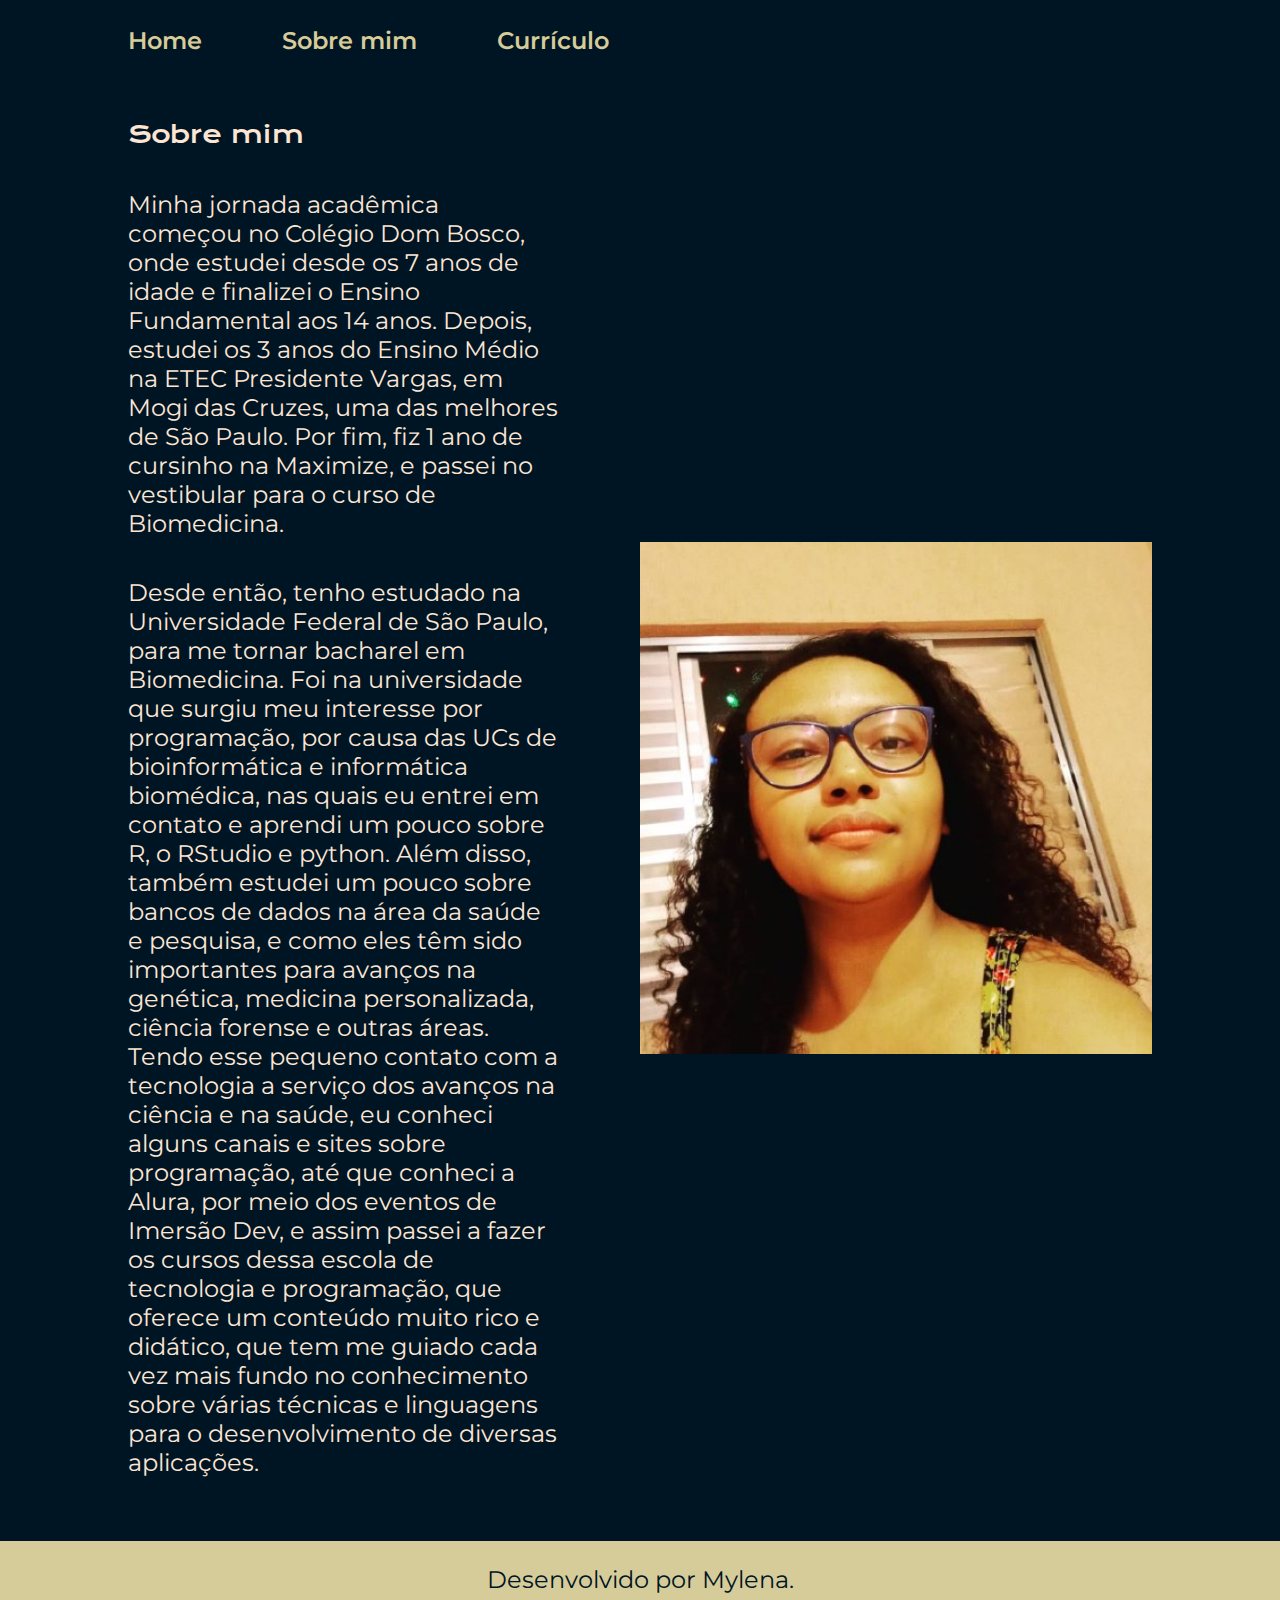
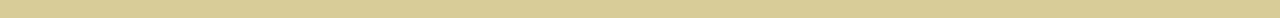
==== about.html @ f227650b "Portifólio pessoal e currículo" ====
<!DOCTYPE html>
<html lang="pt-br">
<head>
    <meta charset="UTF-8">
    <meta name="viewport" content="width=device-width, initial-scale=1.0">
    <title>Sobre mim</title>
    <link rel="stylesheet" href="./styles/style.css">
</head>
<body>
    <header class="cabecalho">
        <nav class="cabecalho__menu">
            <a class="cabecalho__menu__link" href="index.html">Home</a>
            <a class="cabecalho__menu__link" href="about.html">Sobre mim</a>
            <a class="cabecalho__menu__link" href="curriculo.html">Currículo</a>
        </nav>
    </header>
    <main class="apresentacao">
        <section class="apresentacao__conteudo">
            <h1 class="apresentacao__conteudo__titulo">Sobre mim</h1>
            <p class="apresentacao__conteudo__texto">Minha jornada acadêmica começou no Colégio Dom Bosco, onde estudei desde os 7 anos de idade e finalizei o Ensino Fundamental aos 14 anos. Depois, estudei os 3 anos do Ensino Médio na ETEC Presidente Vargas, em Mogi das Cruzes, uma das melhores de São Paulo. Por fim, fiz 1 ano de cursinho na Maximize, e passei no vestibular para o curso de Biomedicina.</p>
            <p class="apresentacao__conteudo__texto">Desde então, tenho estudado na Universidade Federal de São Paulo, para me tornar bacharel em Biomedicina. Foi na universidade que surgiu meu interesse por programação, por causa das UCs de bioinformática e informática biomédica, nas quais eu entrei em contato e aprendi um pouco sobre R, o RStudio e python. Além disso, também estudei um pouco sobre bancos de dados na área da saúde e pesquisa, e como eles têm sido importantes para avanços na genética, medicina personalizada, ciência forense e outras áreas. Tendo esse pequeno contato com a tecnologia a serviço dos avanços na ciência e na saúde, eu conheci alguns canais e sites sobre programação, até que conheci a Alura, por meio dos eventos de Imersão Dev, e assim passei a fazer os cursos dessa escola de tecnologia e programação, que oferece um conteúdo muito rico e didático, que tem me guiado cada vez mais fundo no conhecimento sobre várias técnicas e linguagens para o desenvolvimento de diversas aplicações.</p>
        </section>
        <img class="apresentacao__imagem" src="./assets/minha-foto.jpg" alt="Foto da Mylena Marques.">
    </main>
    <footer class="rodape">
        <p>Desenvolvido por Mylena.</p>
    </footer>
</body>
</html>
---- styles/style.css ----
@import url('https://fonts.googleapis.com/css2?family=Krona+One&family=Montserrat:wght@400;600&display=swap');

:root{
    --cor-primaria: #001524;
    --cor-secundaria: #FDE5D4;
    --cor-terciaria: #D6CC99;
    --cor-hover: #445D48;

    --tamanho-texto: 1.5rem;
    --tamanho-titulo: 2.25rem;
    --fonte-primaria: 'Krona One',sans-serif;
    --fonte-secundaria: 'Montserrat',sans-serif;
}

/* Esse é o nosso reset CSS */
*{
    margin: 0;
    padding: 0;
}

body{
    /* height: 100vh; */
    box-sizing: border-box;
    background-color: var(--cor-primaria);
    color:var(--cor-secundaria);
}

.cabecalho{
    padding: 2% 0% 0% 10%;
}

.cabecalho__menu{
    display: flex;
    gap: 80px;
}

.cabecalho__menu__link{
    font-family: var(--fonte-secundaria);
    font-size: var(--tamanho-texto);
    font-weight: 600;
    text-decoration: none;
    color: var(--cor-terciaria);
}

.cabecalho__menu__link:hover{
    color: var(--cor-hover);
}

.apresentacao{
   padding: 5% 10%;
   display: flex;
   align-items: center;
   justify-content: space-between;
   gap: 82px
}

.apresentacao__conteudo{
    width: 50%;
    display: flex;
    flex-direction: column;
    gap: 40px;

}

.apresentacao__conteudo__titulo{
    font-size: var(--tamanho-texto);
    font-weight: 400;
    font-family: var(--fonte-primaria);
}

.titulo-destaque{
    color: var(--cor-terciaria);
}

.apresentacao__conteudo__texto{
    font-size: var(--tamanho-texto);
    font-family: var(--fonte-secundaria);
    font-weight: 400;
}

.apresentacao__links{
    display: flex;
    flex-direction: column;
    justify-content: space-between;
    align-items: center;
    gap: 32px;
}

.apresentacao__links__subtitulo{
    font-family: var(--fonte-primaria);
    font-weight: 400;
    font-size: var(--tamanho-texto);
}

.apresentacao__links__link {
    display: flex;
    justify-content: center;
    gap: 16px;
    border: 2px solid var(--cor-terciaria);
    width: 50%;
    text-align: center;
    border-radius: 8px;
    font-size: var(--tamanho-texto);
    font-weight: 600;
    padding: 21.5px 0;
    text-decoration: none;
    color: var(--cor-secundaria);
    font-family: var(--fonte-secundaria);
}

.apresentacao__links__link:hover {
    background-color: var(--cor-hover);
}

.apresentacao__imagem {
    width: 50%;
    height: 50%;
}

.rodape{
    padding: 24px;
    color: var(--cor-primaria);
    background-color: var(--cor-terciaria);
    font-family: var(--fonte-secundaria);
    font-weight: 400;
    font-size: var(--tamanho-texto);
    text-align: center;
}

@media (max-width: 1200px) {
    .cabecalho {
        padding: 10%;
    }

    .cabecalho__menu {
        justify-content: center;
    }

    .apresentacao {
        flex-direction: column-reverse;
        padding: 5%;
    }

    .apresentacao__conteudo {
        width: auto;
    }
}
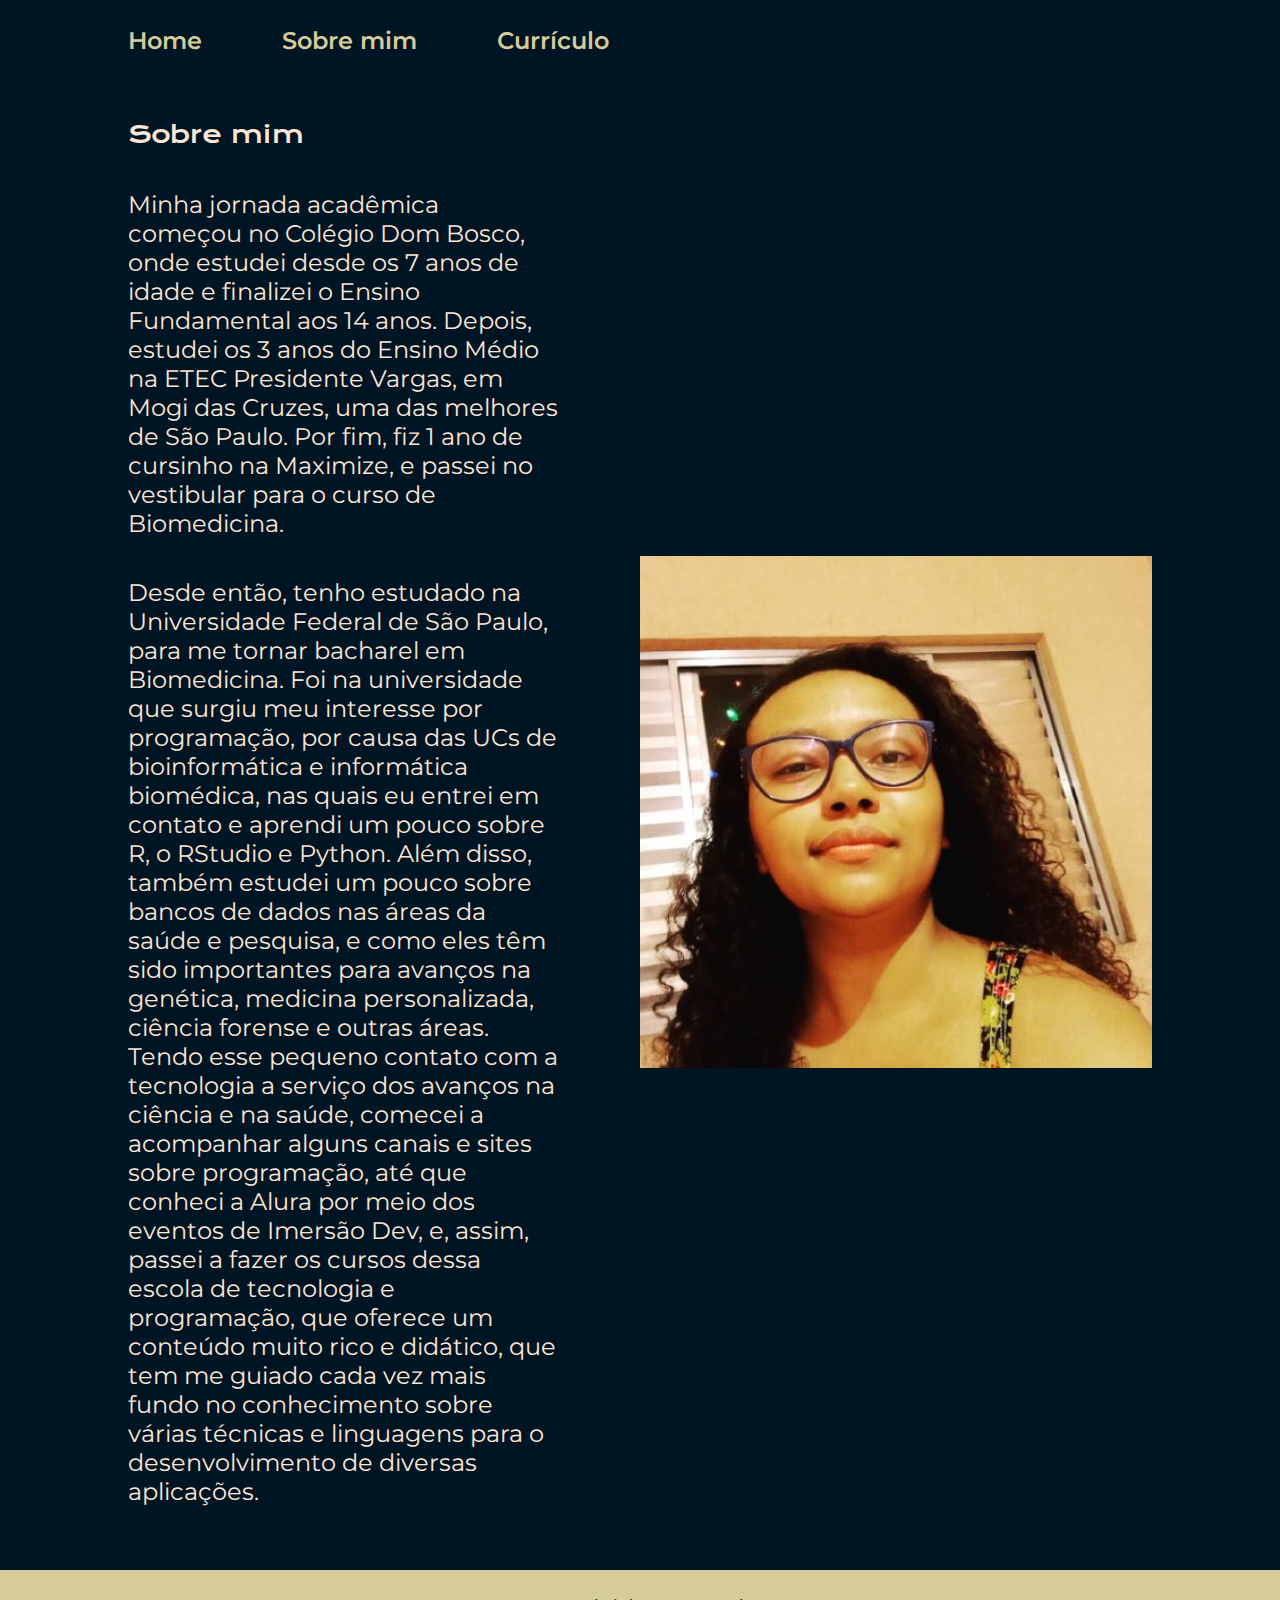
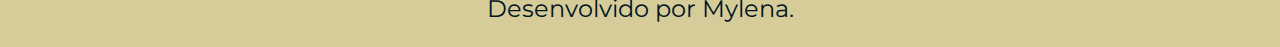
==== commit aff6b49c: "Alteração do texto do segundo parágrafo" ====
--- a/about.html
+++ b/about.html
@@ -18,7 +18,7 @@
         <section class="apresentacao__conteudo">
             <h1 class="apresentacao__conteudo__titulo">Sobre mim</h1>
             <p class="apresentacao__conteudo__texto">Minha jornada acadêmica começou no Colégio Dom Bosco, onde estudei desde os 7 anos de idade e finalizei o Ensino Fundamental aos 14 anos. Depois, estudei os 3 anos do Ensino Médio na ETEC Presidente Vargas, em Mogi das Cruzes, uma das melhores de São Paulo. Por fim, fiz 1 ano de cursinho na Maximize, e passei no vestibular para o curso de Biomedicina.</p>
-            <p class="apresentacao__conteudo__texto">Desde então, tenho estudado na Universidade Federal de São Paulo, para me tornar bacharel em Biomedicina. Foi na universidade que surgiu meu interesse por programação, por causa das UCs de bioinformática e informática biomédica, nas quais eu entrei em contato e aprendi um pouco sobre R, o RStudio e python. Além disso, também estudei um pouco sobre bancos de dados na área da saúde e pesquisa, e como eles têm sido importantes para avanços na genética, medicina personalizada, ciência forense e outras áreas. Tendo esse pequeno contato com a tecnologia a serviço dos avanços na ciência e na saúde, eu conheci alguns canais e sites sobre programação, até que conheci a Alura, por meio dos eventos de Imersão Dev, e assim passei a fazer os cursos dessa escola de tecnologia e programação, que oferece um conteúdo muito rico e didático, que tem me guiado cada vez mais fundo no conhecimento sobre várias técnicas e linguagens para o desenvolvimento de diversas aplicações.</p>
+            <p class="apresentacao__conteudo__texto">Desde então, tenho estudado na Universidade Federal de São Paulo, para me tornar bacharel em Biomedicina. Foi na universidade que surgiu meu interesse por programação, por causa das UCs de bioinformática e informática biomédica, nas quais eu entrei em contato e aprendi um pouco sobre R, o RStudio e Python. Além disso, também estudei um pouco sobre bancos de dados nas áreas da saúde e pesquisa, e como eles têm sido importantes para avanços na genética, medicina personalizada, ciência forense e outras áreas. Tendo esse pequeno contato com a tecnologia a serviço dos avanços na ciência e na saúde, comecei a acompanhar alguns canais e sites sobre programação, até que conheci a Alura por meio dos eventos de Imersão Dev, e, assim, passei a fazer os cursos dessa escola de tecnologia e programação, que oferece um conteúdo muito rico e didático, que tem me guiado cada vez mais fundo no conhecimento sobre várias técnicas e linguagens para o desenvolvimento de diversas aplicações.</p>
         </section>
         <img class="apresentacao__imagem" src="./assets/minha-foto.jpg" alt="Foto da Mylena Marques.">
     </main>
@@ -26,4 +26,4 @@
         <p>Desenvolvido por Mylena.</p>
     </footer>
 </body>
-</html>+</html>
